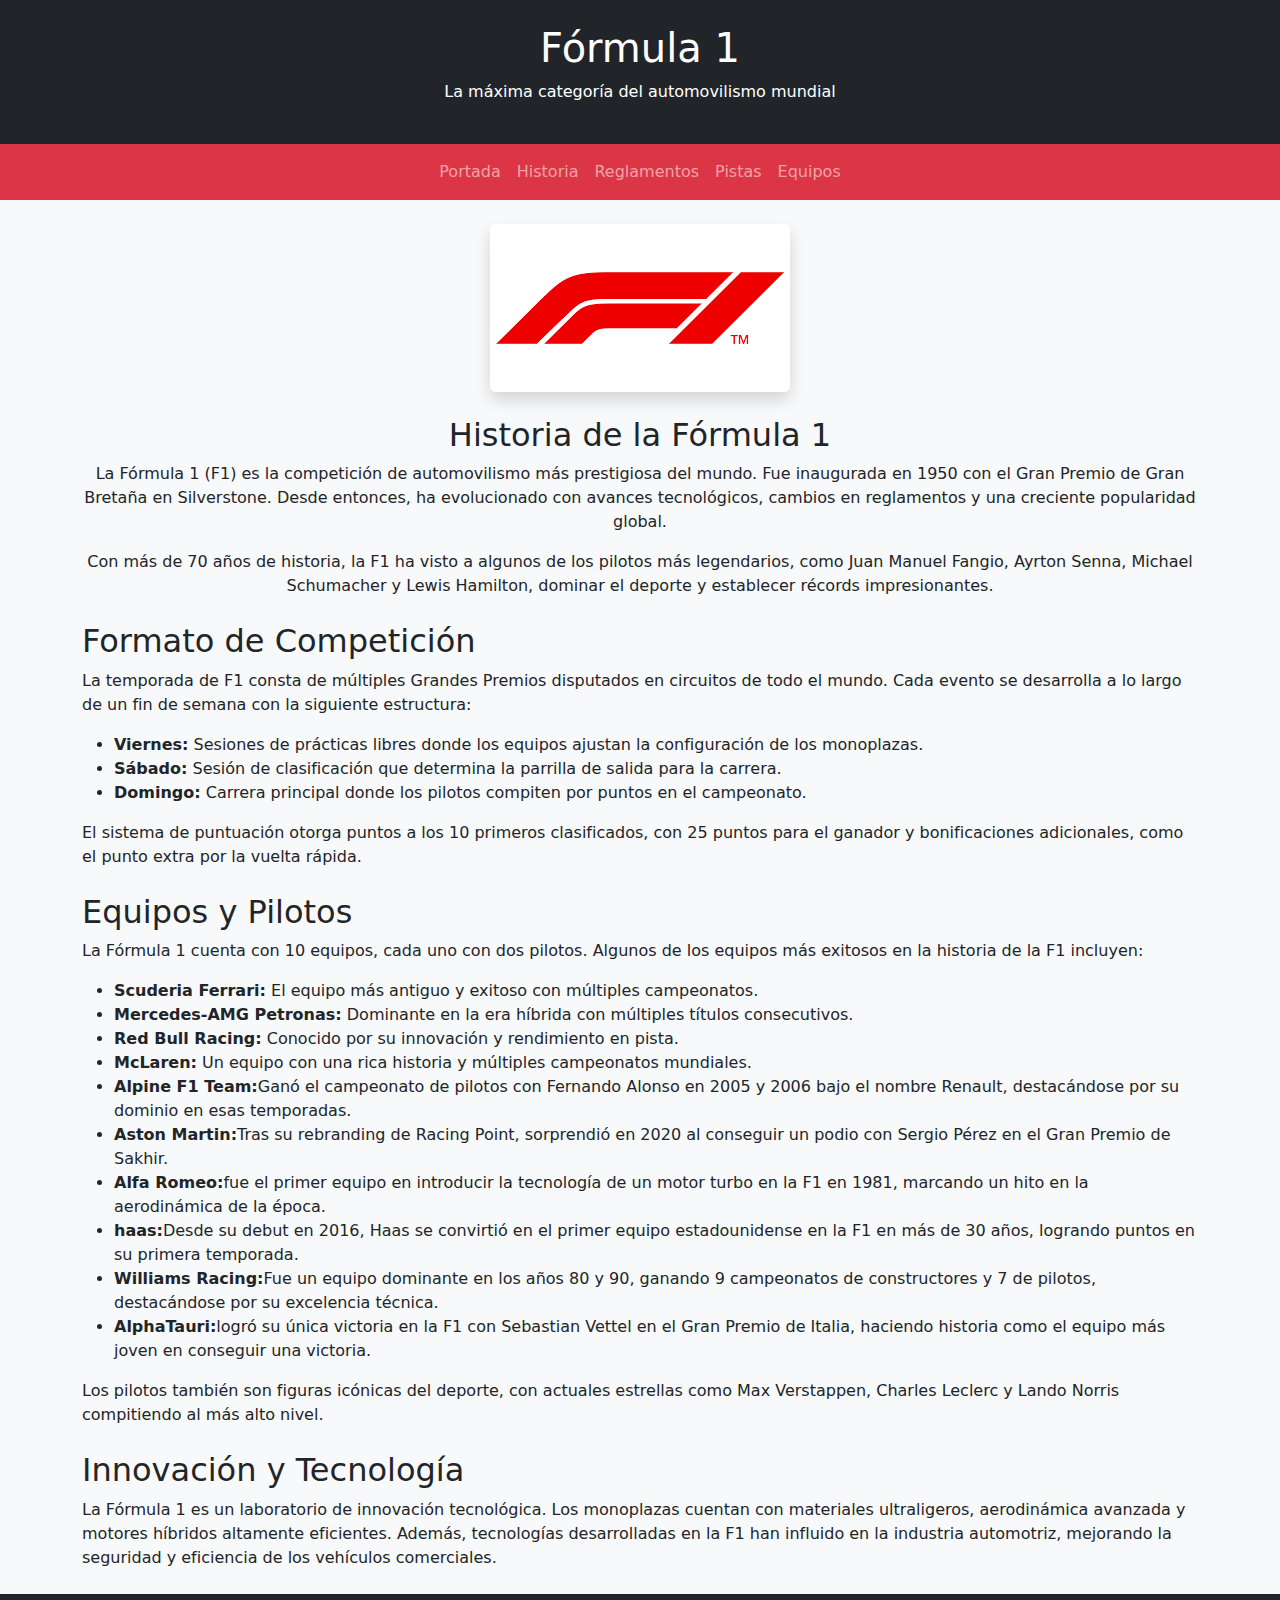
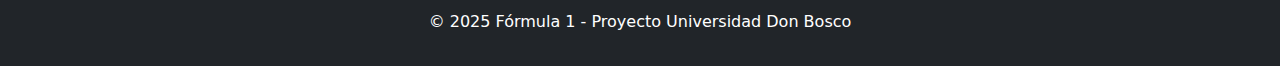
==== index.html @ 69a46646 "equipos agregados" ====
<!DOCTYPE html>
<html lang="es">
<head>
    <meta charset="UTF-8">
    <meta name="viewport" content="width=device-width, initial-scale=1.0">
    <title>Portada - Fórmula 1</title>
    <link href="https://cdn.jsdelivr.net/npm/bootstrap@5.3.0/dist/css/bootstrap.min.css" rel="stylesheet">
</head>
<body class="bg-light text-dark">
    <header class="bg-dark text-white text-center py-4">
        <h1>Fórmula 1</h1>
        <p>La máxima categoría del automovilismo mundial</p>
    </header>
    
    <nav class="navbar navbar-expand-lg navbar-dark bg-danger">
        <div class="container">
            <button class="navbar-toggler" type="button" data-bs-toggle="collapse" data-bs-target="#navbarNav" aria-controls="navbarNav" aria-expanded="false" aria-label="Toggle navigation">
                <span class="navbar-toggler-icon"></span>
            </button>
            <div class="collapse navbar-collapse" id="navbarNav">
                <ul class="navbar-nav mx-auto">
                    <li class="nav-item"><a class="nav-link" href="index.html">Portada</a></li>
                    <li class="nav-item"><a class="nav-link" href="historia.html">Historia</a></li>
                    <li class="nav-item"><a class="nav-link" href="reglamentos.html">Reglamentos</a></li>
                    <li class="nav-item"><a class="nav-link" href="pistas.html">Pistas</a></li>
                    <li class="nav-item"><a class="nav-link" href="equipos.html">Equipos</a></li>
                </ul>
            </div>
        </div>
    </nav>
    
    <main class="container my-4">
        <section class="text-center">
            <img src="img/F1.png" alt="Fórmula 1" class="img-fluid rounded shadow mb-4">
            <h2>Historia de la Fórmula 1</h2>
            <p>La Fórmula 1 (F1) es la competición de automovilismo más prestigiosa del mundo. Fue inaugurada en 1950 con el Gran Premio de Gran Bretaña en Silverstone. Desde entonces, ha evolucionado con avances tecnológicos, cambios en reglamentos y una creciente popularidad global.</p>
            <p>Con más de 70 años de historia, la F1 ha visto a algunos de los pilotos más legendarios, como Juan Manuel Fangio, Ayrton Senna, Michael Schumacher y Lewis Hamilton, dominar el deporte y establecer récords impresionantes.</p>
        </section>
        
        <section class="mt-4">
            <h2>Formato de Competición</h2>
            <p>La temporada de F1 consta de múltiples Grandes Premios disputados en circuitos de todo el mundo. Cada evento se desarrolla a lo largo de un fin de semana con la siguiente estructura:</p>
            <ul>
                <li><strong>Viernes:</strong> Sesiones de prácticas libres donde los equipos ajustan la configuración de los monoplazas.</li>
                <li><strong>Sábado:</strong> Sesión de clasificación que determina la parrilla de salida para la carrera.</li>
                <li><strong>Domingo:</strong> Carrera principal donde los pilotos compiten por puntos en el campeonato.</li>
            </ul>
            <p>El sistema de puntuación otorga puntos a los 10 primeros clasificados, con 25 puntos para el ganador y bonificaciones adicionales, como el punto extra por la vuelta rápida.</p>
        </section>
        
        <section class="mt-4">
            <h2>Equipos y Pilotos</h2>
            <p>La Fórmula 1 cuenta con 10 equipos, cada uno con dos pilotos. Algunos de los equipos más exitosos en la historia de la F1 incluyen:</p>
            <ul>
                <li><strong>Scuderia Ferrari:</strong> El equipo más antiguo y exitoso con múltiples campeonatos.</li>
                <li><strong>Mercedes-AMG Petronas:</strong> Dominante en la era híbrida con múltiples títulos consecutivos.</li>
                <li><strong>Red Bull Racing:</strong> Conocido por su innovación y rendimiento en pista.</li>
                <li><strong>McLaren:</strong> Un equipo con una rica historia y múltiples campeonatos mundiales.</li>
                <li><strong>Alpine F1 Team:</strong>Ganó el campeonato de pilotos con Fernando Alonso en 2005 y 2006 bajo el nombre Renault, destacándose por su dominio en esas temporadas.</li>
                <li><strong>Aston Martin:</strong>Tras su rebranding de Racing Point, sorprendió en 2020 al conseguir un podio con Sergio Pérez en el Gran Premio de Sakhir.</li>
                <li><strong>Alfa Romeo:</strong>fue el primer equipo en introducir la tecnología de un motor turbo en la F1 en 1981, marcando un hito en la aerodinámica de la época.</li>
                <li><strong>haas:</strong>Desde su debut en 2016, Haas se convirtió en el primer equipo estadounidense en la F1 en más de 30 años, logrando puntos en su primera temporada.</li>
                <li><strong>Williams Racing:</strong>Fue un equipo dominante en los años 80 y 90, ganando 9 campeonatos de constructores y 7 de pilotos, destacándose por su excelencia técnica.</li>
                <li><strong>AlphaTauri:</strong>logró su única victoria en la F1 con Sebastian Vettel en el Gran Premio de Italia, haciendo historia como el equipo más joven en conseguir una victoria.</li>
            </ul>
            <p>Los pilotos también son figuras icónicas del deporte, con actuales estrellas como Max Verstappen, Charles Leclerc y Lando Norris compitiendo al más alto nivel.</p>
        </section>
        
        <section class="mt-4">
            <h2>Innovación y Tecnología</h2>
            <p>La Fórmula 1 es un laboratorio de innovación tecnológica. Los monoplazas cuentan con materiales ultraligeros, aerodinámica avanzada y motores híbridos altamente eficientes. Además, tecnologías desarrolladas en la F1 han influido en la industria automotriz, mejorando la seguridad y eficiencia de los vehículos comerciales.</p>
        </section>
    </main>
    
    <footer class="bg-dark text-white text-center py-3 mt-4">
        <p>&copy; 2025 Fórmula 1 - Proyecto Universidad Don Bosco</p>
    </footer>
    
    <script src="https://cdn.jsdelivr.net/npm/bootstrap@5.3.0/dist/js/bootstrap.bundle.min.js"></script>
</body>
</html>
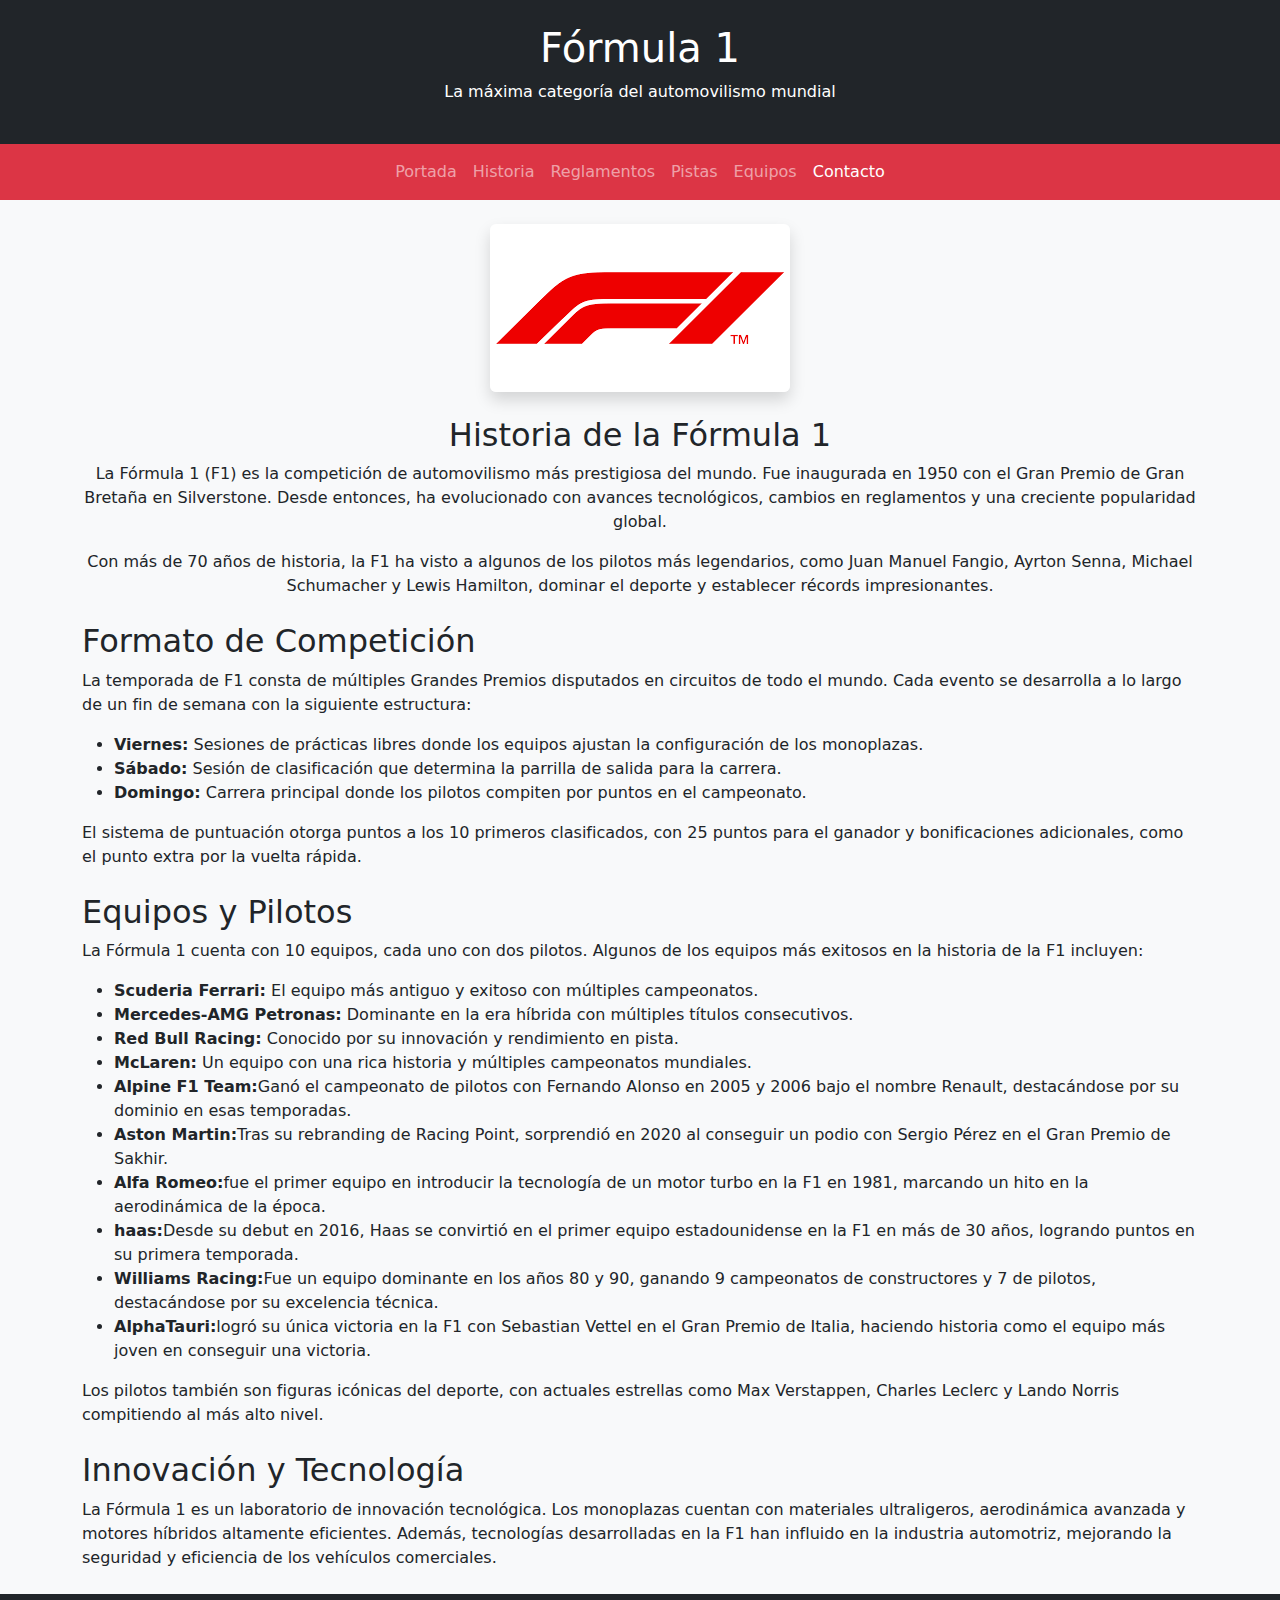
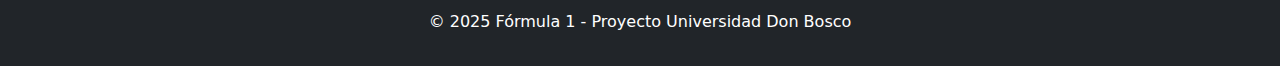
==== commit 3fe3e01e: "contacto y arreglo de paginas" ====
--- a/index.html
+++ b/index.html
@@ -24,6 +24,7 @@
                     <li class="nav-item"><a class="nav-link" href="reglamentos.html">Reglamentos</a></li>
                     <li class="nav-item"><a class="nav-link" href="pistas.html">Pistas</a></li>
                     <li class="nav-item"><a class="nav-link" href="equipos.html">Equipos</a></li>
+                    <li class="nav-item"><a class="nav-link active" href="contacto.html">Contacto</a></li>
                 </ul>
             </div>
         </div>
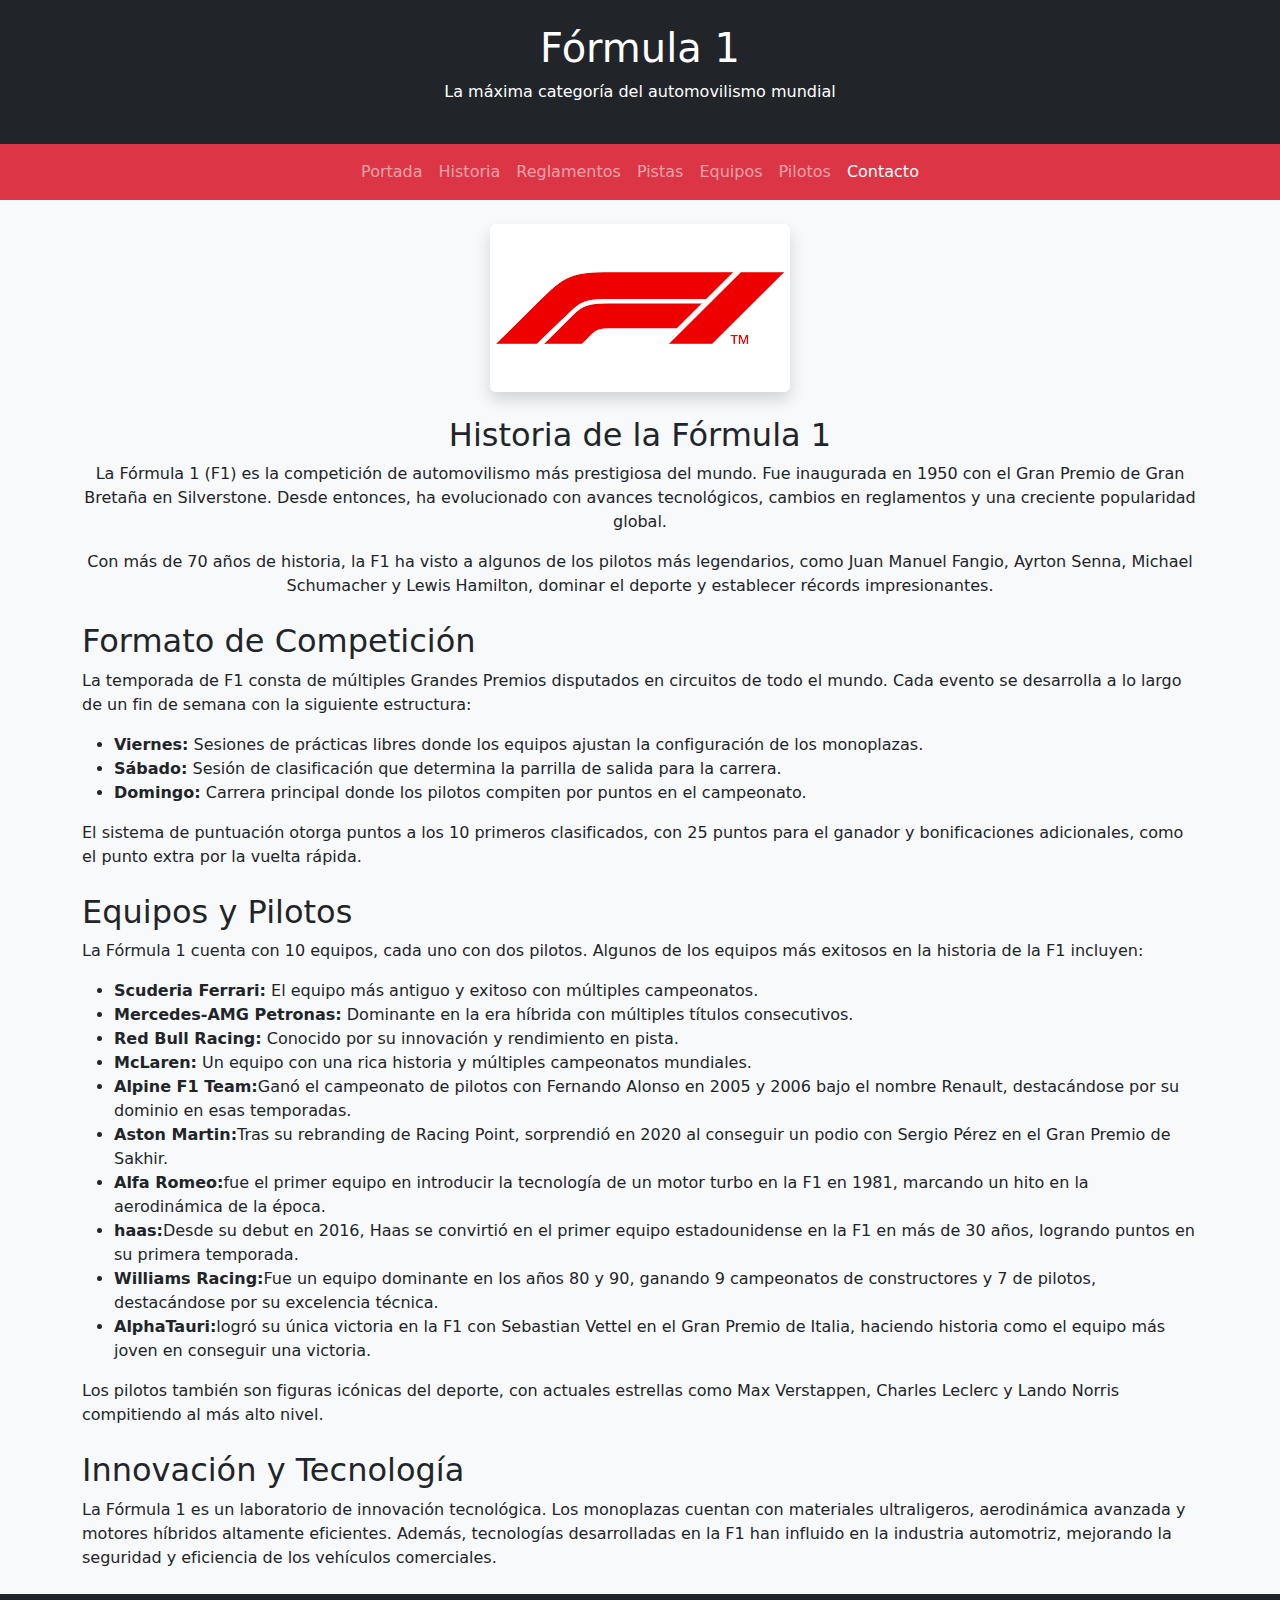
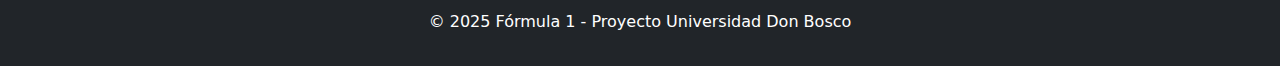
==== commit 3255c302: "apartado de pilotos en todas las paginas" ====
--- a/index.html
+++ b/index.html
@@ -24,6 +24,7 @@
                     <li class="nav-item"><a class="nav-link" href="reglamentos.html">Reglamentos</a></li>
                     <li class="nav-item"><a class="nav-link" href="pistas.html">Pistas</a></li>
                     <li class="nav-item"><a class="nav-link" href="equipos.html">Equipos</a></li>
+                    <li class="nav-item"><a class="nav-link" href="pilotos.html">Pilotos</a></li>
                     <li class="nav-item"><a class="nav-link active" href="contacto.html">Contacto</a></li>
                 </ul>
             </div>
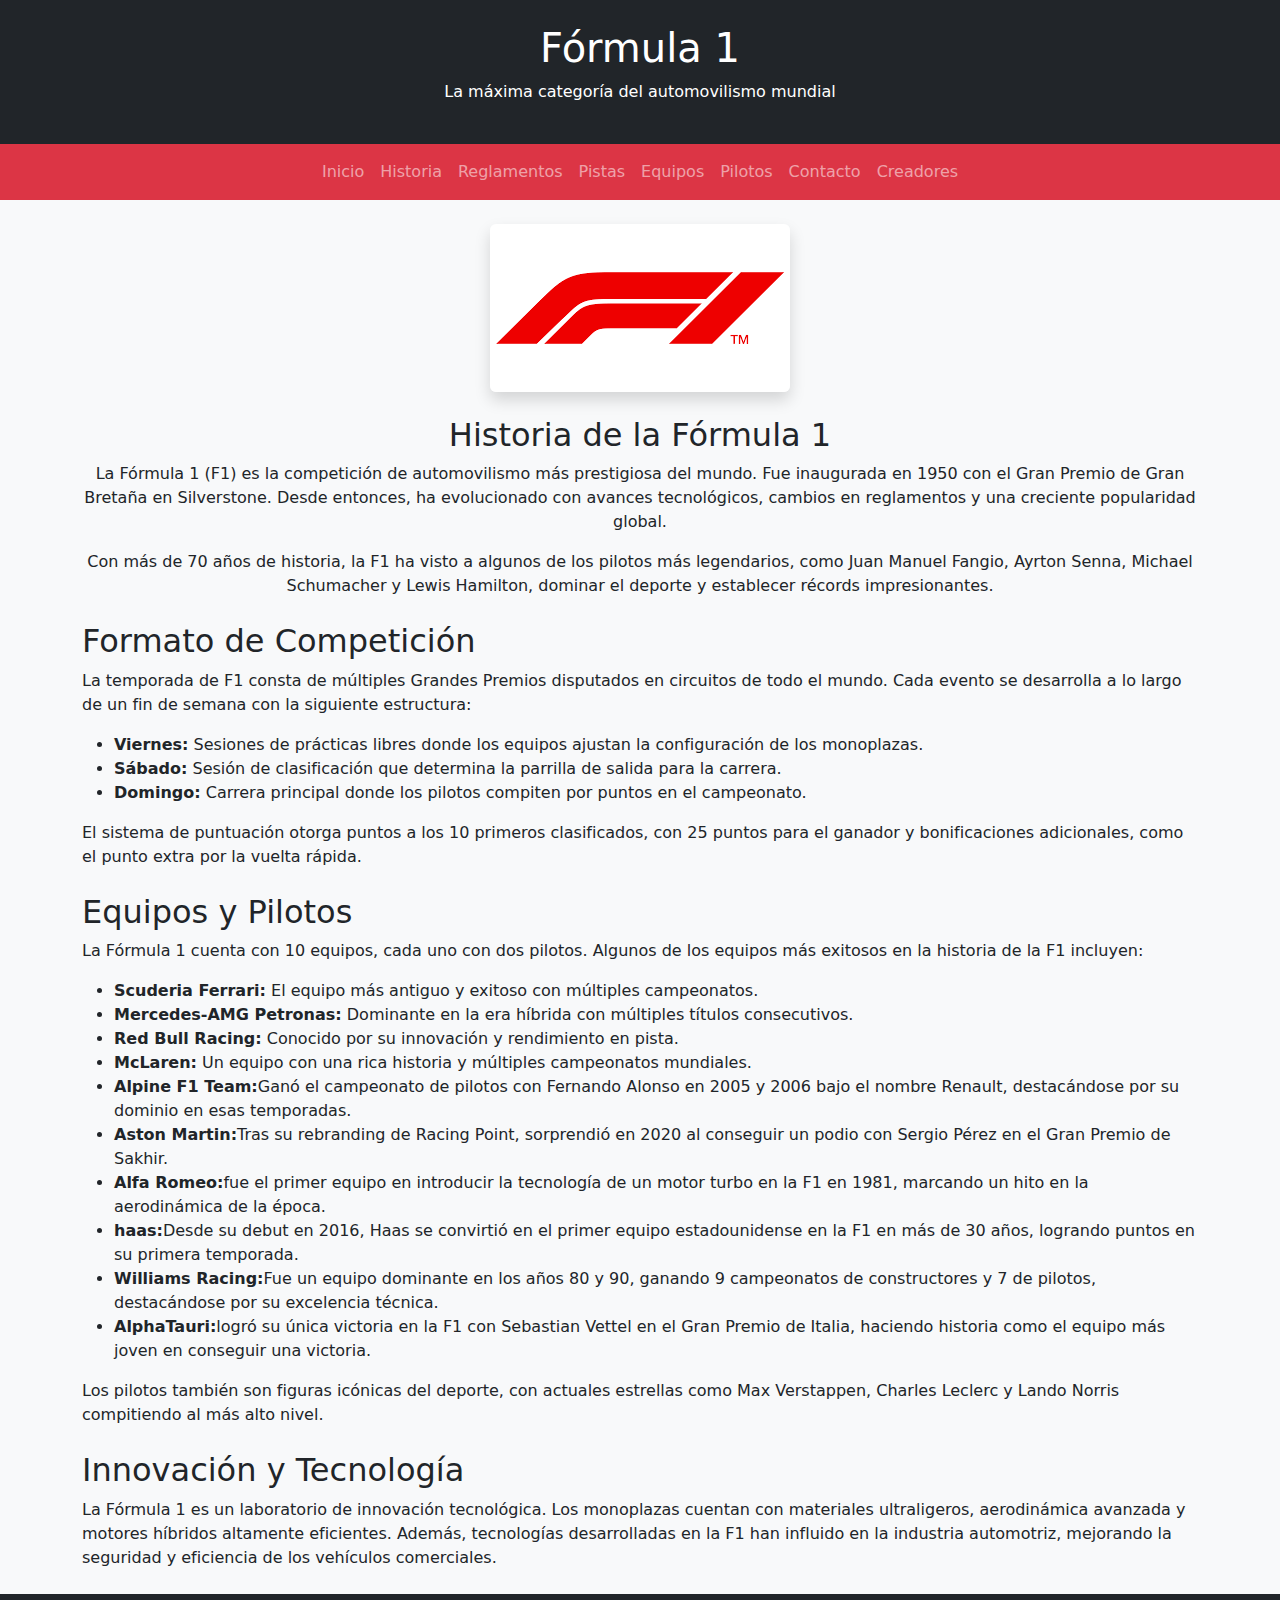
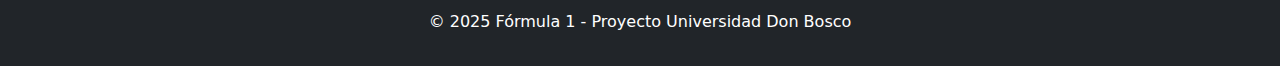
==== commit e74c129a: "creadores agregados mas correcciones" ====
--- a/index.html
+++ b/index.html
@@ -19,13 +19,14 @@
             </button>
             <div class="collapse navbar-collapse" id="navbarNav">
                 <ul class="navbar-nav mx-auto">
-                    <li class="nav-item"><a class="nav-link" href="index.html">Portada</a></li>
+                    <li class="nav-item"><a class="nav-link" href="index.html">Inicio</a></li>
                     <li class="nav-item"><a class="nav-link" href="historia.html">Historia</a></li>
                     <li class="nav-item"><a class="nav-link" href="reglamentos.html">Reglamentos</a></li>
                     <li class="nav-item"><a class="nav-link" href="pistas.html">Pistas</a></li>
                     <li class="nav-item"><a class="nav-link" href="equipos.html">Equipos</a></li>
                     <li class="nav-item"><a class="nav-link" href="pilotos.html">Pilotos</a></li>
-                    <li class="nav-item"><a class="nav-link active" href="contacto.html">Contacto</a></li>
+                    <li class="nav-item"><a class="nav-link" href="contacto.html">Contacto</a></li>
+                    <li class="nav-item"><a class="nav-link" href="creadores.html">Creadores</a></li>
                 </ul>
             </div>
         </div>
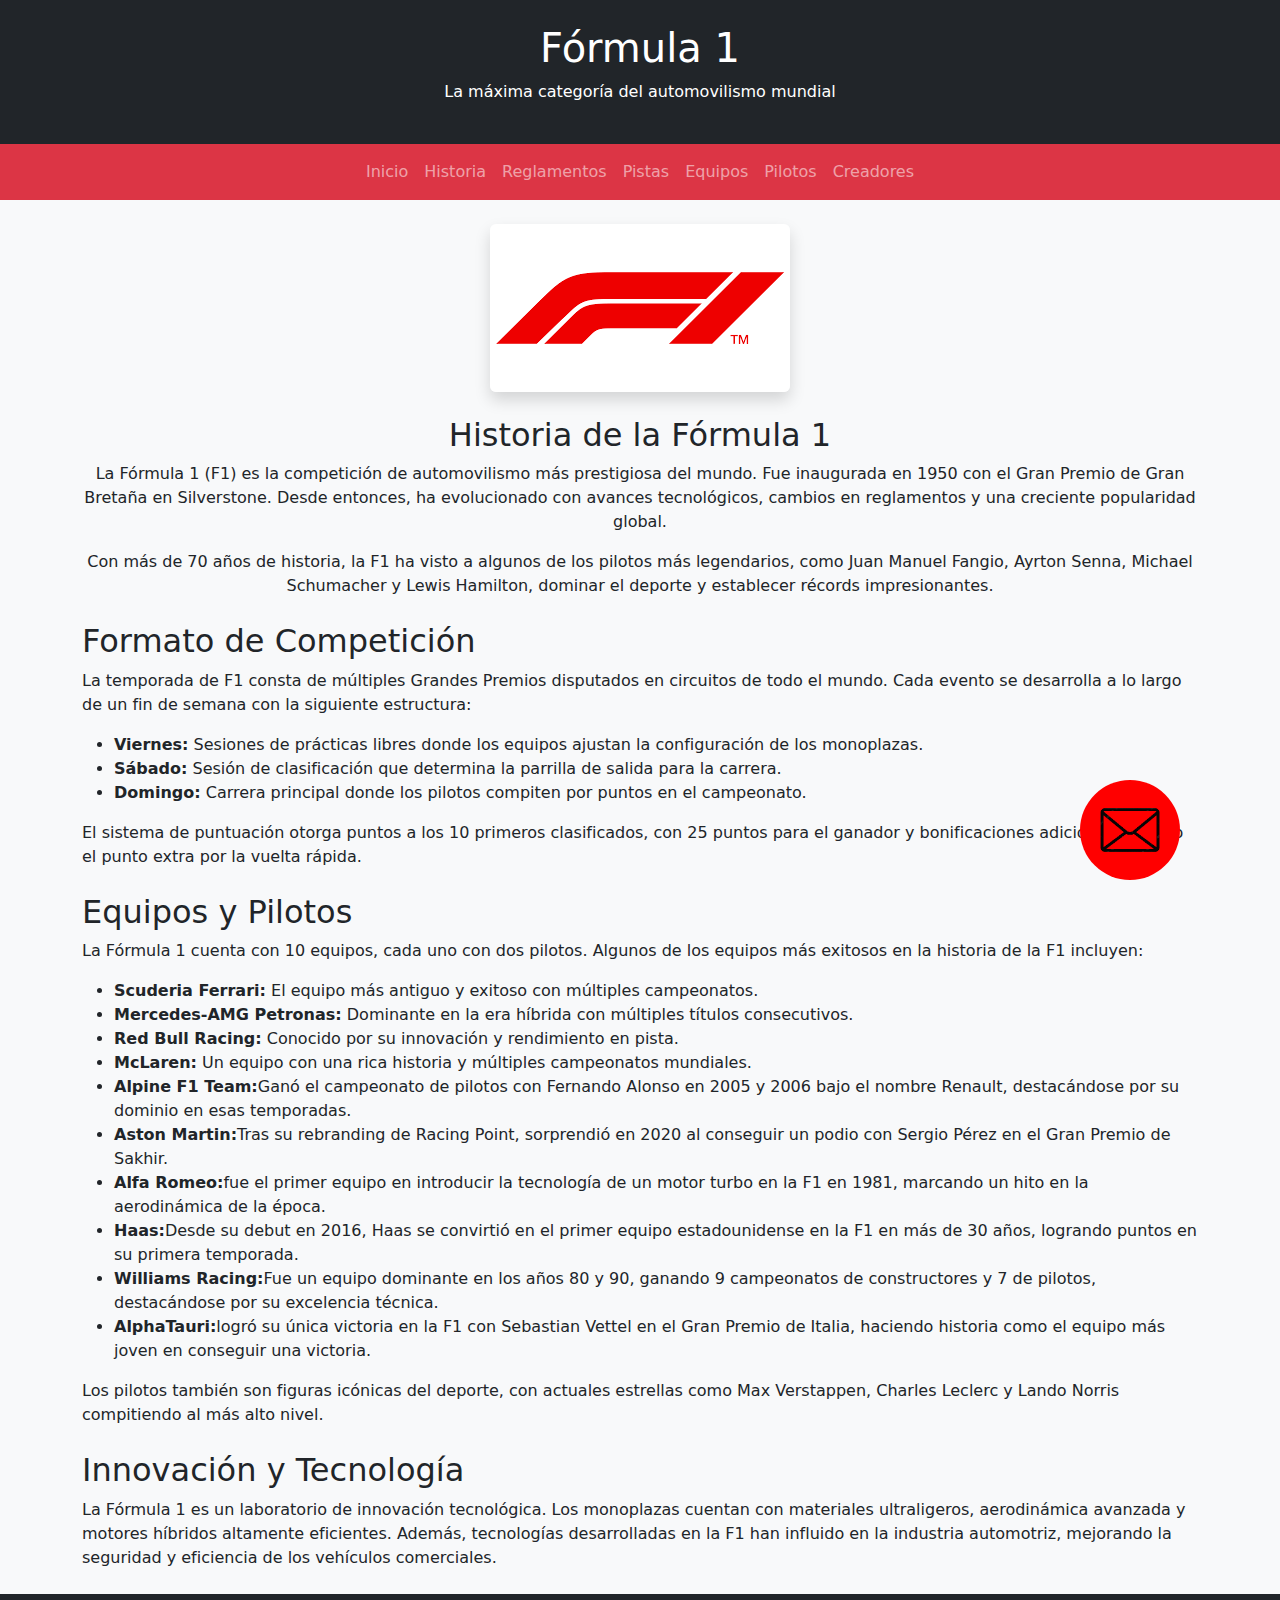
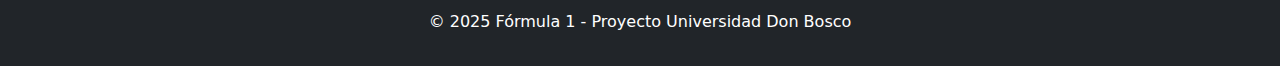
==== commit 6d12eda1: "nuevo boton de contacto y creacion de carpeta css" ====
--- a/index.html
+++ b/index.html
@@ -4,7 +4,9 @@
     <meta charset="UTF-8">
     <meta name="viewport" content="width=device-width, initial-scale=1.0">
     <title>Portada - Fórmula 1</title>
+    <link rel="icon" href="img/icono.jpg" type="image/x-icon">
     <link href="https://cdn.jsdelivr.net/npm/bootstrap@5.3.0/dist/css/bootstrap.min.css" rel="stylesheet">
+    <link rel="stylesheet" type="text/css" href="css/estilos.css">
 </head>
 <body class="bg-light text-dark">
     <header class="bg-dark text-white text-center py-4">
@@ -25,7 +27,6 @@
                     <li class="nav-item"><a class="nav-link" href="pistas.html">Pistas</a></li>
                     <li class="nav-item"><a class="nav-link" href="equipos.html">Equipos</a></li>
                     <li class="nav-item"><a class="nav-link" href="pilotos.html">Pilotos</a></li>
-                    <li class="nav-item"><a class="nav-link" href="contacto.html">Contacto</a></li>
                     <li class="nav-item"><a class="nav-link" href="creadores.html">Creadores</a></li>
                 </ul>
             </div>
@@ -62,7 +63,7 @@
                 <li><strong>Alpine F1 Team:</strong>Ganó el campeonato de pilotos con Fernando Alonso en 2005 y 2006 bajo el nombre Renault, destacándose por su dominio en esas temporadas.</li>
                 <li><strong>Aston Martin:</strong>Tras su rebranding de Racing Point, sorprendió en 2020 al conseguir un podio con Sergio Pérez en el Gran Premio de Sakhir.</li>
                 <li><strong>Alfa Romeo:</strong>fue el primer equipo en introducir la tecnología de un motor turbo en la F1 en 1981, marcando un hito en la aerodinámica de la época.</li>
-                <li><strong>haas:</strong>Desde su debut en 2016, Haas se convirtió en el primer equipo estadounidense en la F1 en más de 30 años, logrando puntos en su primera temporada.</li>
+                <li><strong>Haas:</strong>Desde su debut en 2016, Haas se convirtió en el primer equipo estadounidense en la F1 en más de 30 años, logrando puntos en su primera temporada.</li>
                 <li><strong>Williams Racing:</strong>Fue un equipo dominante en los años 80 y 90, ganando 9 campeonatos de constructores y 7 de pilotos, destacándose por su excelencia técnica.</li>
                 <li><strong>AlphaTauri:</strong>logró su única victoria en la F1 con Sebastian Vettel en el Gran Premio de Italia, haciendo historia como el equipo más joven en conseguir una victoria.</li>
             </ul>
@@ -74,6 +75,8 @@
             <p>La Fórmula 1 es un laboratorio de innovación tecnológica. Los monoplazas cuentan con materiales ultraligeros, aerodinámica avanzada y motores híbridos altamente eficientes. Además, tecnologías desarrolladas en la F1 han influido en la industria automotriz, mejorando la seguridad y eficiencia de los vehículos comerciales.</p>
         </section>
     </main>
+
+    <a href="contacto.html" class="boton_contacto"><img src="img/correo.png"></a>
     
     <footer class="bg-dark text-white text-center py-3 mt-4">
         <p>&copy; 2025 Fórmula 1 - Proyecto Universidad Don Bosco</p>
--- a/css/estilos.css
+++ b/css/estilos.css
@@ -0,0 +1,22 @@
+.boton_contacto{
+	width: 100px;
+	height: 100px;
+	bottom: 20px;
+	position: fixed;
+	border-radius: 100px;
+	right: 100px;
+	z-index: 100;
+	background: red;
+}
+
+.boton_contacto img{
+	width: 70%;
+	height: 70%;
+	border-radius: 50%;
+	z-index: 0;
+	margin: 15%;
+}
+
+.boton_contacto:hover{
+	background: green;
+}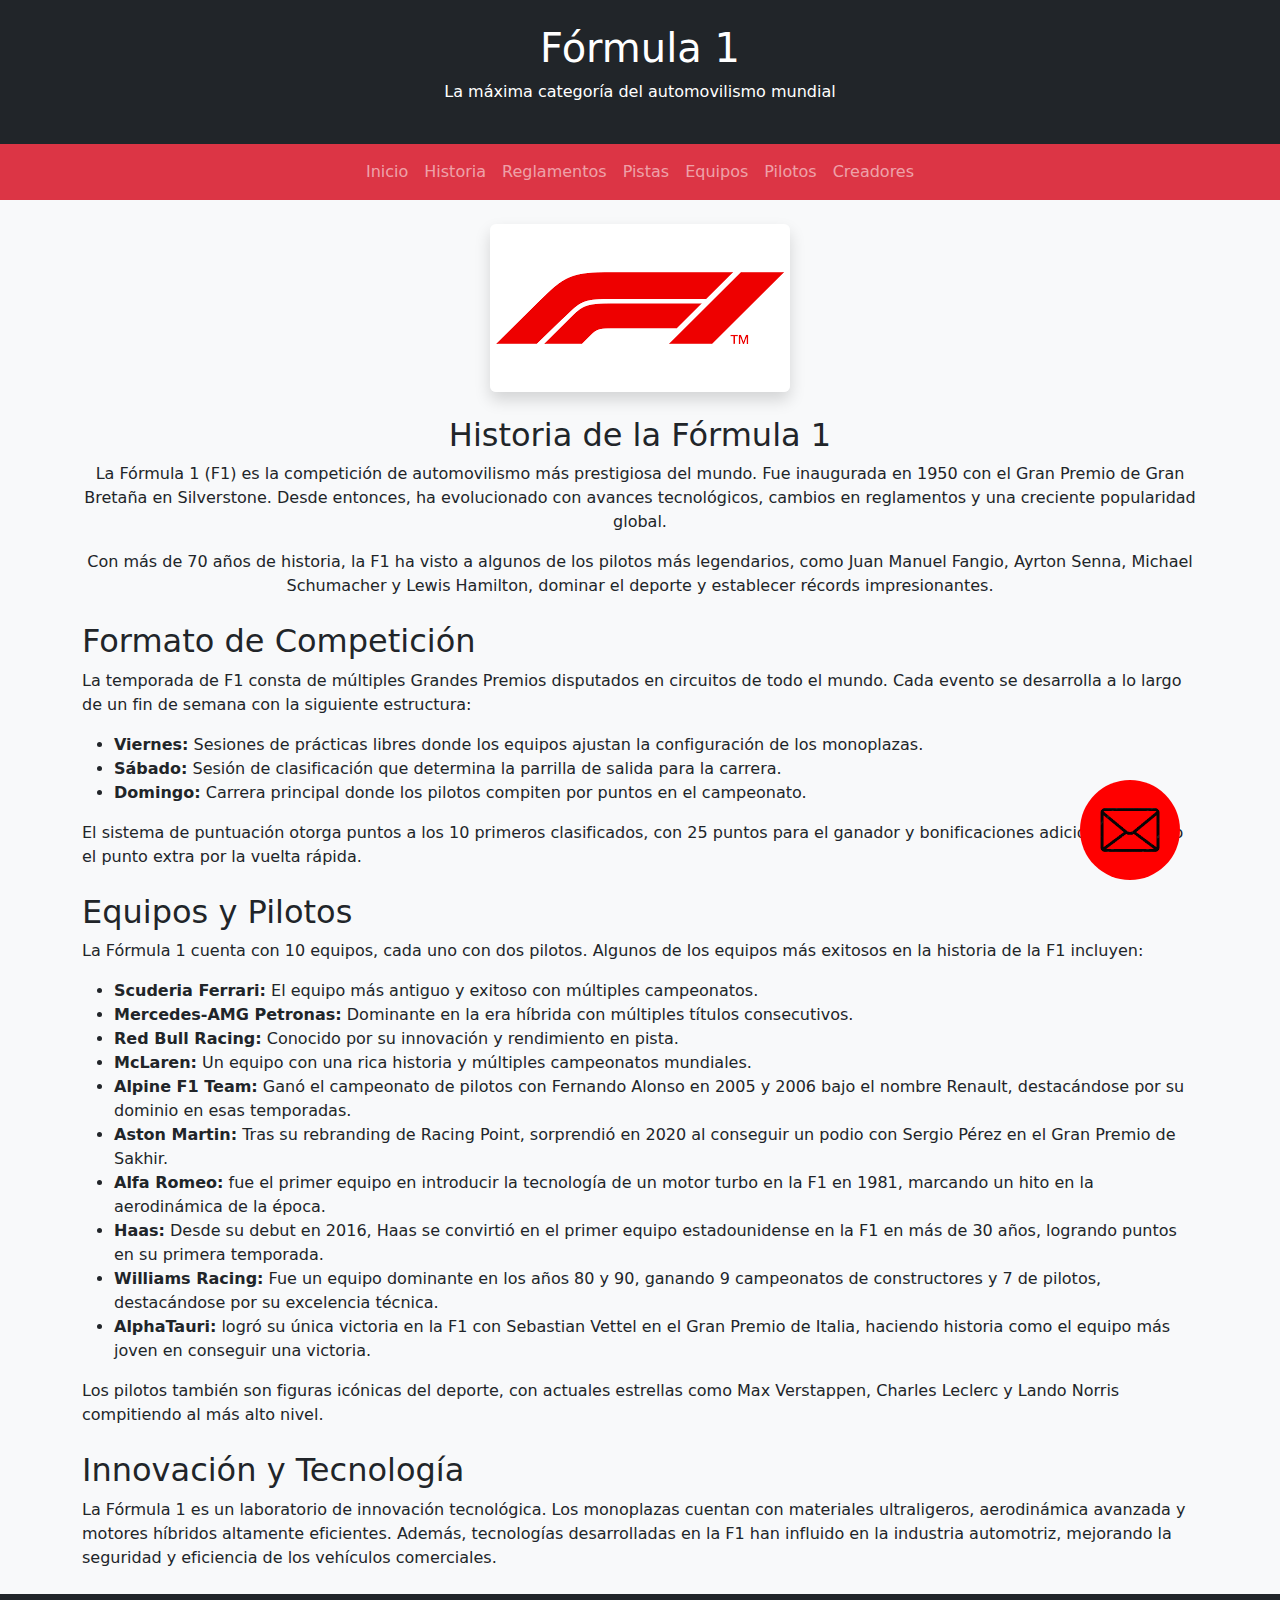
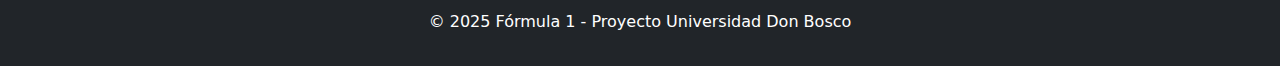
==== commit 1338ec9c: "reorganizacion de imagenes y contacto" ====
--- a/index.html
+++ b/index.html
@@ -60,12 +60,12 @@
                 <li><strong>Mercedes-AMG Petronas:</strong> Dominante en la era híbrida con múltiples títulos consecutivos.</li>
                 <li><strong>Red Bull Racing:</strong> Conocido por su innovación y rendimiento en pista.</li>
                 <li><strong>McLaren:</strong> Un equipo con una rica historia y múltiples campeonatos mundiales.</li>
-                <li><strong>Alpine F1 Team:</strong>Ganó el campeonato de pilotos con Fernando Alonso en 2005 y 2006 bajo el nombre Renault, destacándose por su dominio en esas temporadas.</li>
-                <li><strong>Aston Martin:</strong>Tras su rebranding de Racing Point, sorprendió en 2020 al conseguir un podio con Sergio Pérez en el Gran Premio de Sakhir.</li>
-                <li><strong>Alfa Romeo:</strong>fue el primer equipo en introducir la tecnología de un motor turbo en la F1 en 1981, marcando un hito en la aerodinámica de la época.</li>
-                <li><strong>Haas:</strong>Desde su debut en 2016, Haas se convirtió en el primer equipo estadounidense en la F1 en más de 30 años, logrando puntos en su primera temporada.</li>
-                <li><strong>Williams Racing:</strong>Fue un equipo dominante en los años 80 y 90, ganando 9 campeonatos de constructores y 7 de pilotos, destacándose por su excelencia técnica.</li>
-                <li><strong>AlphaTauri:</strong>logró su única victoria en la F1 con Sebastian Vettel en el Gran Premio de Italia, haciendo historia como el equipo más joven en conseguir una victoria.</li>
+                <li><strong>Alpine F1 Team:</strong> Ganó el campeonato de pilotos con Fernando Alonso en 2005 y 2006 bajo el nombre Renault, destacándose por su dominio en esas temporadas.</li>
+                <li><strong>Aston Martin:</strong> Tras su rebranding de Racing Point, sorprendió en 2020 al conseguir un podio con Sergio Pérez en el Gran Premio de Sakhir.</li>
+                <li><strong>Alfa Romeo:</strong> fue el primer equipo en introducir la tecnología de un motor turbo en la F1 en 1981, marcando un hito en la aerodinámica de la época.</li>
+                <li><strong>Haas:</strong> Desde su debut en 2016, Haas se convirtió en el primer equipo estadounidense en la F1 en más de 30 años, logrando puntos en su primera temporada.</li>
+                <li><strong>Williams Racing:</strong> Fue un equipo dominante en los años 80 y 90, ganando 9 campeonatos de constructores y 7 de pilotos, destacándose por su excelencia técnica.</li>
+                <li><strong>AlphaTauri:</strong> logró su única victoria en la F1 con Sebastian Vettel en el Gran Premio de Italia, haciendo historia como el equipo más joven en conseguir una victoria.</li>
             </ul>
             <p>Los pilotos también son figuras icónicas del deporte, con actuales estrellas como Max Verstappen, Charles Leclerc y Lando Norris compitiendo al más alto nivel.</p>
         </section>
--- a/css/estilos.css
+++ b/css/estilos.css
@@ -1,3 +1,5 @@
+/* boton de contacto */
+
 .boton_contacto{
 	width: 100px;
 	height: 100px;
@@ -19,4 +21,63 @@
 
 .boton_contacto:hover{
 	background: green;
+	transform: scale(1.03);
+}
+
+/* pilotos */
+
+.team-logo {
+      height: 50px;
+      width: auto;
+      margin-right: 15px;
+      object-fit: contain;
+      border-radius: 10px;
+    }
+.card {
+      border-radius: 15px;
+      box-shadow: 0 4px 12px rgba(0,0,0,0.1);
+      transition: transform 0.3s;
+    }
+.card:hover {
+      transform: scale(1.03);
+    }
+.team-section {
+      margin-bottom: 60px;
+    }
+.card-title {
+      font-weight: 600;
+    }
+
+ /* creadores */
+
+.imagen_creador{
+	height: 200px;
+	width: 200px;
+	border-radius: 100%;
+      object-fit: cover;
+      position: relative;
+      top: -170px;
+      margin-left: 25px;
+}
+
+.creador{
+  width: 70%;
+  height: 275px;
+  margin-left: auto;
+  margin-right: auto;
+  padding: 30px;
+  background-color: white;
+  border-radius: 0.25rem;
+  box-shadow: 0 4px 6px rgba(0, 0, 0, 0.1);
+  margin-top: 24px;
+  margin-bottom: 24px;
+}
+
+.creador:hover{
+	transform: scale(1.07);
+}
+
+.info{
+  align-items: center;
+  margin-left: 280px;
 }